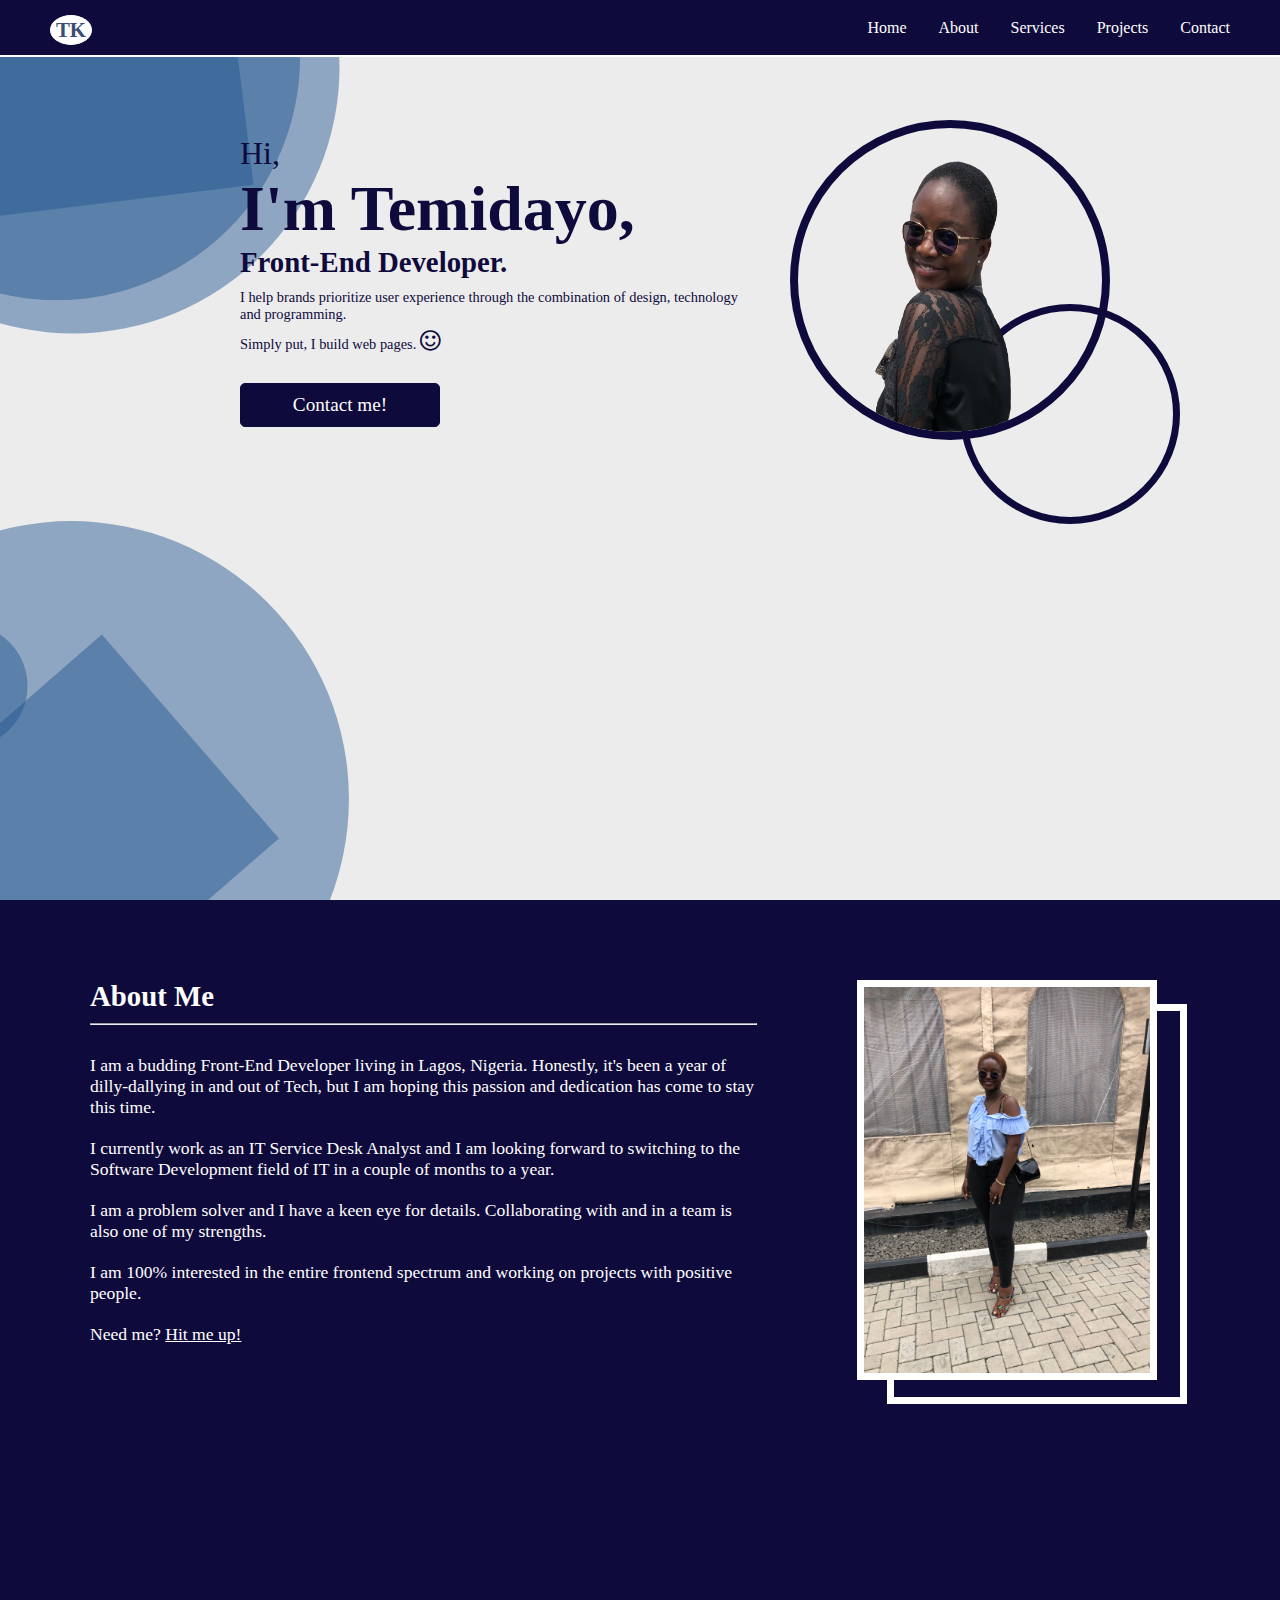
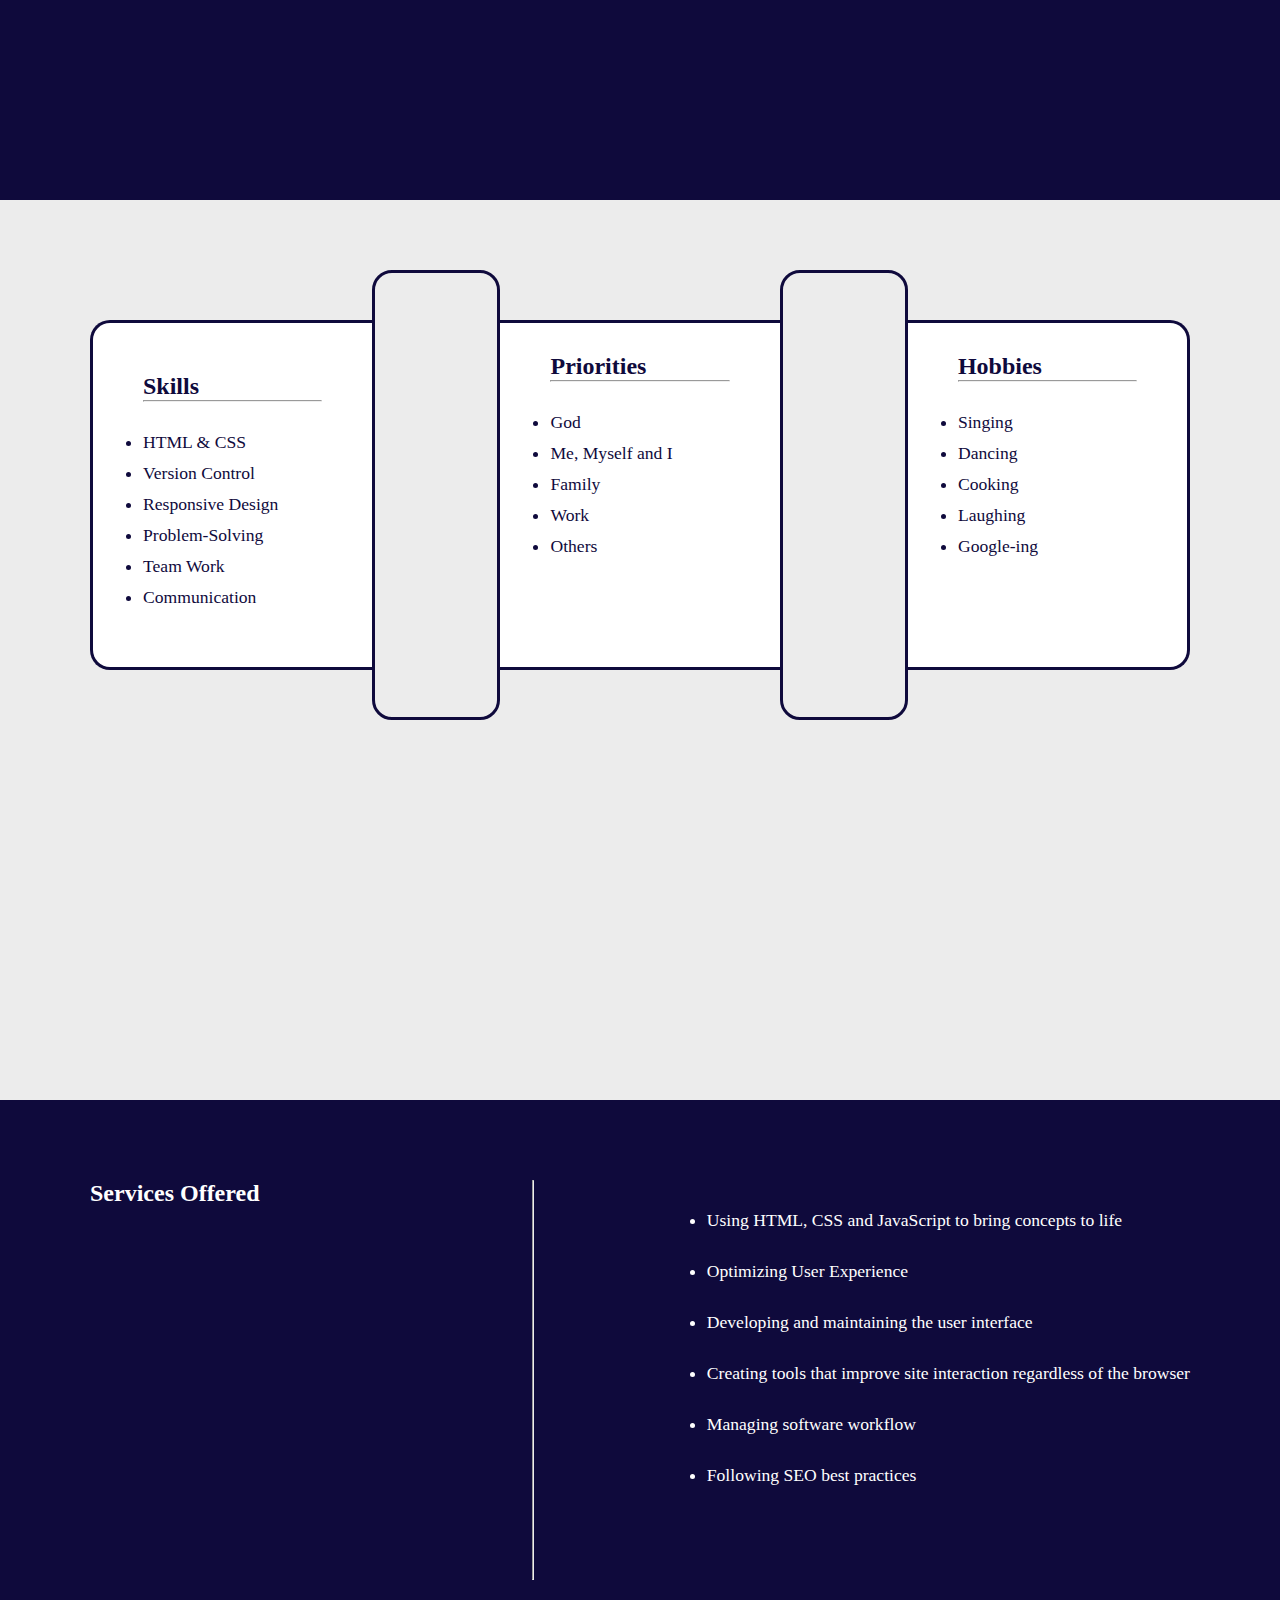
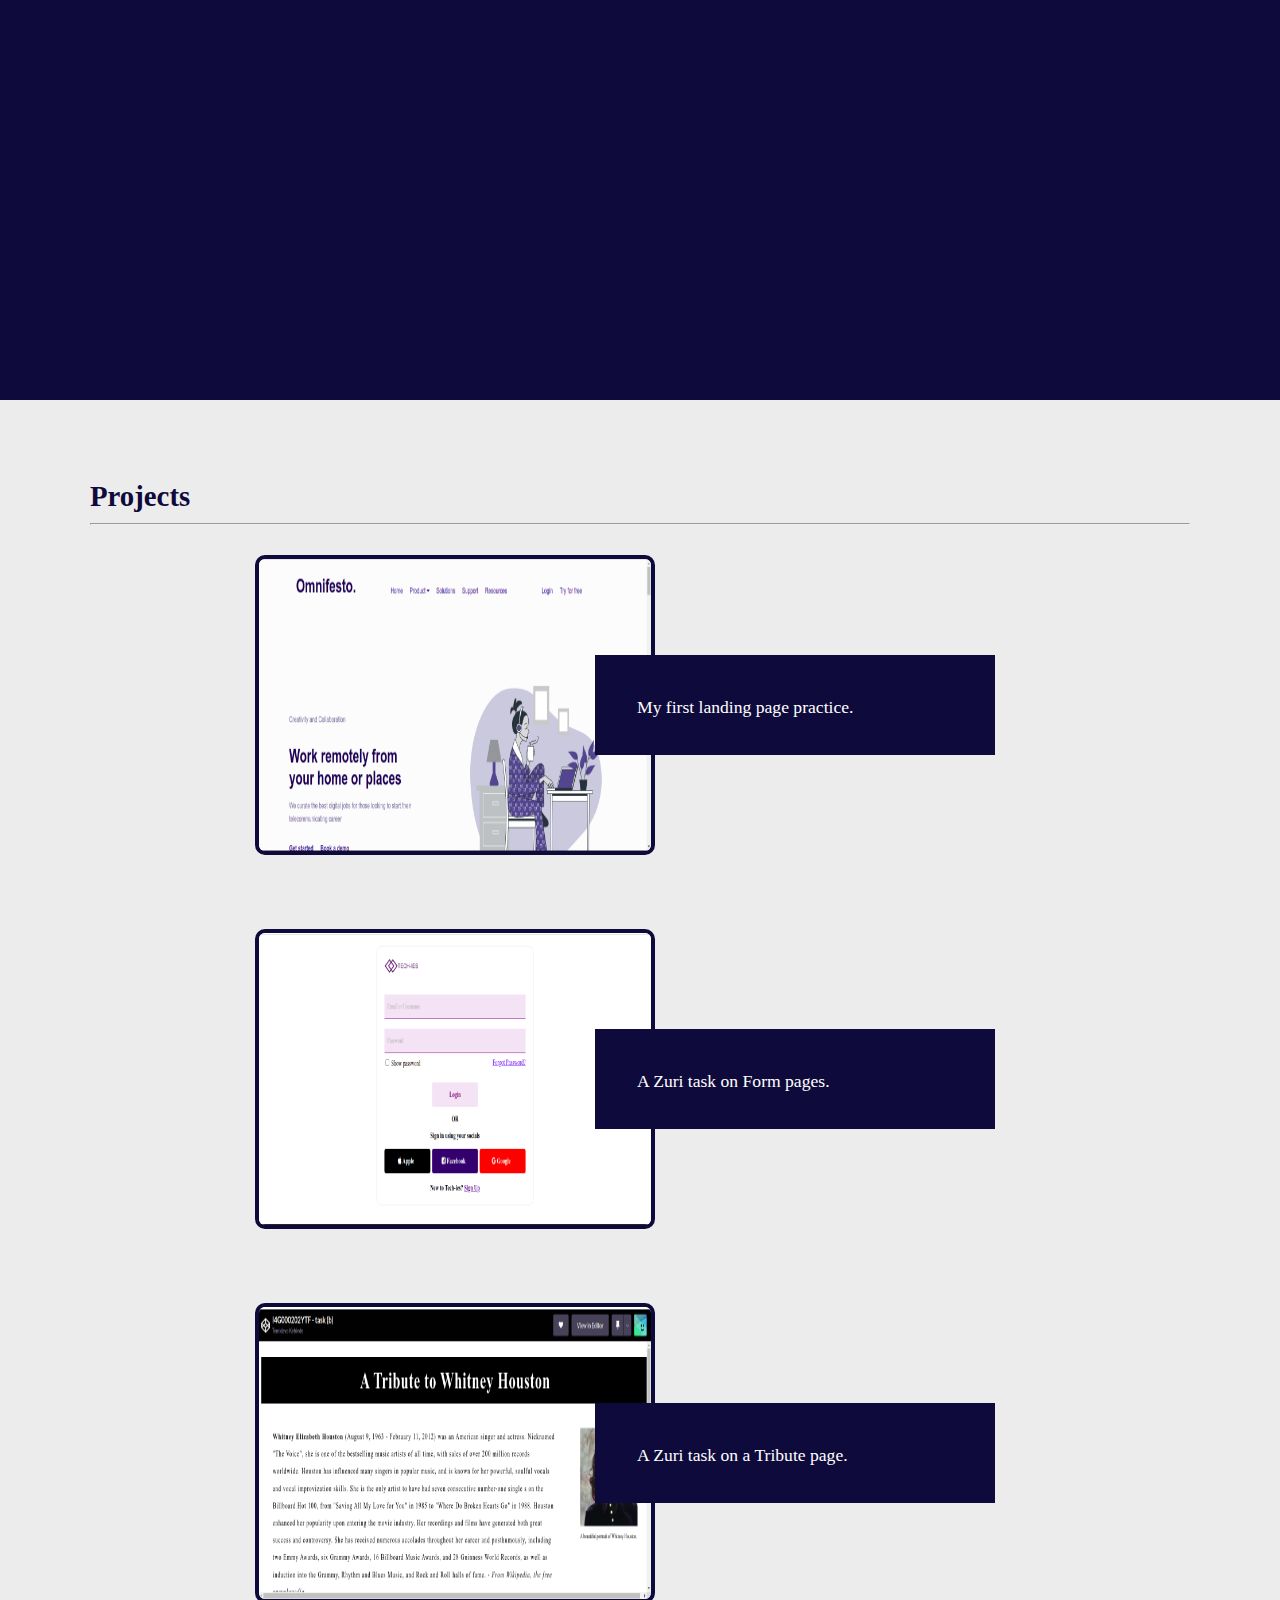
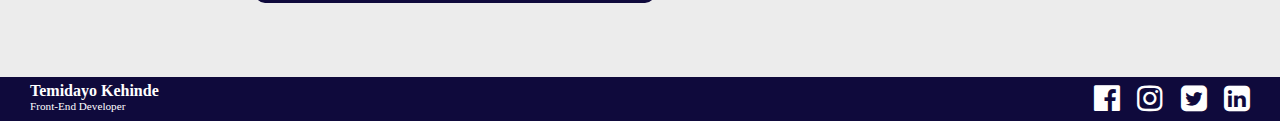
==== index.html @ 0202e501 "My portfolio" ====
<!DOCTYPE html>
<html lang="en">

<head>
  <meta charset="UTF-8" />
  <meta http-equiv="X-UA-Compatible" content="IE=edge" />
  <meta name="viewport" content="width=device-width, initial-scale=1.0" />
  <link rel="stylesheet" href="https://cdnjs.cloudflare.com/ajax/libs/font-awesome/4.7.0/css/font-awesome.min.css" />
  <link rel="stylesheet" href="portfolio.css" />
  <title>Temidayo Kehinde</title>
</head>

<body>
  <header>
    <p>TK</p>
    <nav class="nav">
      <ul class="menu">
        <li><a href="index.html">Home</a></li>
        <li><a href="index.html#aboutMe">About</a></li>
        <li><a href="index.html#services">Services</a></li>
        <li><a href="index.html#projects">Projects</a></li>
        <li><a href="contact.html">Contact</a></li>
      </ul>
    </nav>
  </header>
  <main>
    <section id="intro">
      <article class="introText">
        <p class="hi">Hi,</p>
        <h1>I'm Temidayo,</h1>
        <h2>Front-End Developer.</h2>
        <p class="shortIntro">
          I help brands prioritize user experience through the combination of
          design, technology and programming.
        </p>
        <p class="shortIntro">
          Simply put, I build web pages. <i class="fa fa-smile-o"></i>
        </p>
        <a href="contact.html"><button>Contact me!</button></a>
      </article>
      <article class="facePic">
        <img src="IMG-1840-removebg-preview.png" alt="A snap-shot of me" class="facePic1" />
        <p class="facePic2"></p>
      </article>
    </section>
    <section id="aboutMe">
      <article class="aboutMeText">
        <h2>About Me</h2>
        <hr />
        <p>
          I am a budding Front-End Developer living in Lagos, Nigeria.
          Honestly, it's been a year of dilly-dallying in and out of Tech, but
          I am hoping this passion and dedication has come to stay this time.
        </p>
        <p>
          I currently work as an IT Service Desk Analyst and I am looking
          forward to switching to the Software Development field of IT in a
          couple of months to a year.
        </p>
        <p>
          I am a problem solver and I have a keen eye for details.
          Collaborating with and in a team is also one of my strengths.
        </p>
        <p>
          I am 100% interested in the entire frontend spectrum and working on
          projects with positive people.
        </p>
        <p>Need me? <a href="contact.html">Hit me up!</a></p>
      </article>
      <article class="fullPic">
        <img src="IMG-5020.jpg" alt="A full picture of me." />
        <p class="fullPic2"></p>
      </article>
    </section>
    <section class="hob_Pri_Ski">
      <article>
        <h3>Skills</h3>
        <hr />
        <ul>
          <li>HTML & CSS</li>
          <li>Version Control</li>
          <li>Responsive Design</li>
          <li>Problem-Solving</li>
          <li>Team Work</li>
          <li>Communication</li>
        </ul>
      </article>
      <article>
        <p class="art1"></p>
      </article>
      <article>
        <h3>Priorities</h3>
        <hr />
        <ul>
          <li>God</li>
          <li>Me, Myself and I</li>
          <li>Family</li>
          <li>Work</li>
          <li>Others</li>
        </ul>
      </article>
      <article>
        <p class="art2"></p>
      </article>
      <article>
        <h3>Hobbies</h3>
        <hr />
        <ul>
          <li>Singing</li>
          <li>Dancing</li>
          <li>Cooking</li>
          <li>Laughing</li>
          <li>Google-ing</li>
        </ul>
      </article>
    </section>
    <section id="services">
      <h3>Services Offered</h3>
      <hr />
      <ul>
        <li>Using HTML, CSS and JavaScript to bring concepts to life</li>
        <li>Optimizing User Experience</li>
        <li>Developing and maintaining the user interface</li>
        <li>
          Creating tools that improve site interaction regardless of the
          browser
        </li>
        <li>Managing software workflow</li>
        <li>Following SEO best practices</li>
      </ul>
    </section>
    <section id="projects">
      <h2>Projects</h2>
      <hr />
      <section class="projFlex1">
        <article>
          <a href="https://omnifestoPrac.temidayokehinde.repl.co" target="_blank">
            <img src="landingp.png" alt="">
          </a>
        </article>
        <article>
          <p>My first landing page practice.</p>
        </article>
      </section>
      <section class="projFlex2">
        <article>
          <a href="https://Tech-ies-Zuri-Task1.temidayokehinde.repl.co" target="_blank">
            <img src="form.png" alt="">
          </a>
        </article>
        <article>
          <p>A Zuri task on Form pages.</p>
        </article>
      </section>
      <section class="projFlex3">
        <article>
          <a href="https://codepen.io/temidayoK/pen/ExLRZqj" target="_blank">
            <img src="tribute.png" alt="">
          </a>
        </article>
        <article>
          <p>A Zuri task on a Tribute page.</p>
          </a>
        </article>
      </section>
    </section>
  </main>
  <footer>
    <div>
      <h4>Temidayo Kehinde</h4>
      <p>Front-End Developer</p>
    </div>
    <div class="socials">
      <a href="http://" target="_blank"><i class="fa fa-facebook-official"></i></a>
      <a href="http://" target="_blank"><i class="fa fa-instagram"></i></a>
      <a href="http://" target="_blank"><i class="fa fa-twitter-square"></i></a>
      <a href="http://" target="_blank"><i class="fa fa-linkedin-square"></i></a>
    </div>
  </footer>
</body>

</html>
---- portfolio.css ----
* {
    box-sizing: border-box;
    margin: 0;
    padding: 0;
    font-family: poppins;
}

html, body {
    height: 100vh;
    width: 100%;
    scroll-behavior: smooth;
}

body {
  background-color:  #ececec;
}

header {
  display: flex;
  justify-content: space-between;
  align-items: center;
  background-color:  #0f0a3c;
  position: fixed;
  top: 0;
  padding: 10px 50px;
  width: 100%;
  border-bottom: 2px solid white;
}

header p {
  border: 1px solid white;
  padding: 2px 5px;
  font-size: 1.3em;
  font-weight: bold;
  background-color: white;
  border-radius: 50%;
  color: #3b4c75;
}

.menu{
  list-style-type: none;
  display: flex;
  gap: 2em;
}

.menu a {
  text-decoration: none;
  color: white;
}

.menu a:hover {
  text-decoration: underline;
  color: white;
  transition: 1s ease;
}

#intro {
    background-image: url(Animated\ Shape.svg);
    background-size: cover;
    background-repeat: no-repeat;
    height: 100vh;
    color: #0f0a3c;
}

.introText {
    padding: 130px 0 0 240px;
}

.hi {
    font-size: 2em;
}

#intro , #aboutMe {
    display: flex;
    flex-wrap: wrap;
}

.intro article {
flex: 1 200px;
}

.shortIntro {
    width: 500px;
    font-size: 0.9em;
}

.facePic {
    margin-left: 0px;
     padding: 130px 0 0 80px;
}

.facePic1 {
    width: 320px;
    height: 320px;
    margin-top: -10px;
    border-radius: 50%;
    margin-left: -30px;
    border: 8px solid #0f0a3c;
}

.facePic2 {
    width: 220px;
    height: 220px;
    margin-top: -140px;
    margin-left: 140px;
    border-radius: 50%;
    border: 7px solid #0f0a3c;
}

h1 {
    font-size: 4em;
}

h2 {
    margin-bottom: 10px;
    font-size: 1.8em;
}

h3 {
    font-size: 1.5em;
}

p {
    margin-top: 5px;
    font-size: 1.1em;
}

hr {
    margin-bottom: 30px;
}

.fa-smile-o{
    font-size: 24px;
}

a button {
    border: 1px solid #0f0a3c;
    border-radius: 5px;
    margin-top: 30px;
    padding: 10px;
    width: 200px;
    background-color: #0f0a3c;
    color: white;
    font-size: 1.2em;
}

a button:hover{
    background-color: white;
    border: 5px solid #0f0a3c;
    color: #0f0a3c;
    transition: 1s ease;
}

#aboutMe article {
flex: 1 200px;
}

#aboutMe article:nth-of-type(1) {
    flex: 2 200px;
}

#aboutMe, #services, .hob_Pri_Ski {
    height: 100vh;
    padding: 80px 90px 0 90px;
}

#aboutMe, #services {
    background-color: #0f0a3c;
    color: white;
}

.aboutMeText p {
    margin-bottom: 20px;
}

.aboutMeText a {
    color: white;
}

.fullPic2 {
    width: 300px;
    height: 400px;
    margin-top: -380px;
    margin-left: 130px;
    border: 7px solid white;
}

.fullPic img {
    width: 300px;
    height: 400px;
    margin-left: 100px;
    border: 7px solid white;

}

.hob_Pri_Ski {
    height: 100vh;
    display: flex;
}

.hob_Pri_Ski article {
    flex: 1;
    color: white;
    height: 350px;
}

.hob_Pri_Ski article:nth-of-type(1) {
    flex: 8;
    background-color: white;
    color: #0f0a3c;
    padding: 50px 50px;
    border: 3px solid #0f0a3c;
    border-radius: 20px 0 0 20px;
    border-right: 0 ;
    margin-top: 40px;
}


.hob_Pri_Ski article:nth-of-type(2) {
    height: 450px;
    border: 3px solid #0f0a3c;
    padding: 30px 50px;
border-radius: 20px;
margin-top: -10px;
}


.hob_Pri_Ski article:nth-of-type(3) {
    flex: 8;
    padding: 30px 50px;
    background-color: white;
    color: #0f0a3c;
    border: 3px solid #0f0a3c;
    border-left: 0;
    border-right: 0;
     margin-top: 40px;
}

.hob_Pri_Ski article:nth-of-type(4) {
    height: 450px;
    border: 3px solid #0f0a3c;
    padding: 30px 50px;
    margin-top: -10px;
    border-radius: 20px;
}

.hob_Pri_Ski article:nth-of-type(5) {
    flex: 8;
    background-color: white;
    color: #0f0a3c;
     padding: 30px 50px;
     border: 3px solid #0f0a3c;
     border-radius: 0 20px 20px 0;
     border-left: 0;
      margin-top: 40px;
}

.hob_Pri_Ski li {
    margin-bottom: 10px;
    font-size: 1.1em;
}

#services {
    display: flex;
    justify-content: space-between;
}

#services li {
    margin-bottom: 20px;
    margin-top: 30px;
    font-size: 1.1em;

}

#services > hr {
    height: 400px;
    margin-left: 100px;
}

#projects {
    padding: 80px 90px 0 90px;
    color: #0f0a3c;
}
#projects h2, hr {
    color: #0f0a3c;
}
#projects img {
    width: 400px;
    height: 300px;
    border: 4px solid #0f0a3c;
    border-radius: 10px;
    margin-left: 120px;
    margin-right: -150px;
}

#projects img:hover {
  transform: scale(1.1);
  filter: brightness(0.95);
  transition: 1s ease;
}

.projFlex1, .projFlex2, .projFlex3 {
display: flex;
justify-content: space-around;
margin-bottom: 70px;
margin-top: 20px;
}

#projects p {
    border: 2px solid #0f0a3c;
    width: 400px;
    height: 100px;
    padding-top: 40px;
    padding-left: 40px;
    margin-top: 100px;
    margin-right: 150px;
    background-color: #0f0a3c;
    color: white;
}


footer {
    background-color:  #0f0a3c;
    color: white;
    display: flex;
    justify-content: space-between;
    padding: 5px 30px;
}

footer a {
    text-decoration: none;
    color: white;
}

footer p {
    margin-top: 0;
    font-size: 0.7em;
}

.fa-twitter-square, .fa-facebook-official, .fa-linkedin-square, .fa-instagram {
    margin-left: 10px;
}

.socials {
    font-size: 30px;
}

.socials a:hover {
     font-size: 32px;
    transition: 1s ease;
}

@media screen and (max-width: 540px) {
    header {
  padding:  10px;
      font-size: small;
    }

.menu {
  gap: 1em;
  }

main {
 padding: 0;
}

#aboutMe {
    display: block;
}

#intro {
    background-image: none;
    height: 100vh;
    justify-content: center;
    align-items: center;
    margin: auto;
}

.introText {
   padding: 30px;
   margin: auto;
}

h1 {
    font-size: 3em;
}

h2 {
    font-size: 1.5em;
}

.shortIntro {
    width: 100%;
    font-size: 1.1em;
}

.facePic {
    display: none;
}

.fullPic {
    text-align: center;
}

.fullPic2 {
    width: 250px;
    height: 400px;
    margin-top: -380px;
    margin-left: 50px;
    border: 7px solid white;
}

.fullPic img {
    width: 250px;
    height: 400px;
    margin-top: 20px;
    margin-left: 0;
    border: 7px solid white;

}

.hob_Pri_Ski {
    display: block;
    height: 100%;
}

.hob_Pri_Ski article {
   height: auto;
}
.hob_Pri_Ski article:nth-of-type(1),
.hob_Pri_Ski article:nth-of-type(3),
.hob_Pri_Ski article:nth-of-type(5) {
    padding: 20px 50px;
    border: 3px solid #0f0a3c;
    border-radius: 20px 0 0 20px;
    margin-top: 40px;
}

.hob_Pri_Ski article:nth-of-type(2), .hob_Pri_Ski article:nth-of-type(4) {
    display: none;
}

#services {
    display: block;
}

#services > hr {
    height: 0;
    margin-left: 0;
}

#projects {
    padding: 30px;
    color: #0f0a3c;
}

#projects img {
    width: 200px;
    height: 200px;
    border: 4px solid #0f0a3c;
    border-radius: 10px;
  margin: 0;
  padding: 0;
}

.projFlex1, .projFlex2, .projFlex3 {
  display: block;
}

#projects p {
    border: 2px solid #0f0a3c;
    width: 200px;
    height: 50px;
    padding: 0;
    margin: 0 auto;
    text-align: center;
    background-color: #0f0a3c;
    color: white;
}

#aboutMe, #services, .hob_Pri_Ski {
    height: 100%;
    padding: 30px 30px 50px 30px;
}
.socials {
        font-size: 20px;
    }

.socials a:hover {
  font-size: 22px;
  transition: 1s ease;
}

.fa-twitter-square,
.fa-facebook-official,
.fa-linkedin-square,
.fa-instagram {
  margin-left: 2px;
}

footer h4 {
    font-size: 0.7em;
}

footer {
    padding: 5px 10px;
}

footer p {
  margin-top: 0;
  font-size: 0.5em;
}
}

@media screen and (min-width: 541px) and (max-width: 920px) {
    header {
  padding:  10px;
      font-size: small;
    }

.menu {
  gap: 1em;
  }

main {
 padding: 0;
}

#aboutMe {
    display: block;
}

#intro {
    background-image: none;
    height: 100vh;
    justify-content: center;
    align-items: center;
    margin: auto;
}

.introText {
   padding: 30px;
   margin: auto;
}

h1 {
    font-size: 3em;
}

h2 {
    font-size: 1.5em;
}

.shortIntro {
    width: 100%;
    font-size: 1.1em;
}

.facePic {
    display: none;
}

.fullPic {
    text-align: center;
}

.fullPic2 {
    display: none;
}

.fullPic img {
    width: 250px;
    height: 400px;
    margin-top: 20px;
    margin-left: 0;
    border: 7px solid white;

}

.hob_Pri_Ski {
    display: block;
    height: 100%;
}

.hob_Pri_Ski article {
   height: auto;
}
.hob_Pri_Ski article:nth-of-type(1),
.hob_Pri_Ski article:nth-of-type(3),
.hob_Pri_Ski article:nth-of-type(5) {
    padding: 20px 50px;
    border: 3px solid #0f0a3c;
    border-radius: 20px 0 0 20px;
    margin-top: 40px;
}

.hob_Pri_Ski article:nth-of-type(2), .hob_Pri_Ski article:nth-of-type(4) {
    display: none;
}

#services {
    display: block;
}

#services > hr {
    height: 0;
    margin-left: 0;
}

#projects {
    padding: 30px 40px;
    color: #0f0a3c;
}

#projects img {
    width: 300px;
    height: 250px;
    border: 4px solid #0f0a3c;
    border-radius: 10px;
    margin-right: -20px;
}

#projects p {
    border: 2px solid #0f0a3c;
    width: 200px;
    height: 70px;
  padding: 10px 40px;
   margin-right: 100px;
}

#aboutMe, #services, .hob_Pri_Ski {
    height: 100%;
    padding: 30px 30px 50px 30px;
}
.socials {
        font-size: 20px;
    }

.socials a:hover {
  font-size: 22px;
  transition: 1s ease;
}

.fa-twitter-square,
.fa-facebook-official,
.fa-linkedin-square,
.fa-instagram {
  margin-left: 2px;
}

footer h4 {
    font-size: 0.7em;
}

footer {
    padding: 5px 10px;
}

footer p {
  margin-top: 0;
  font-size: 0.5em;
}
}
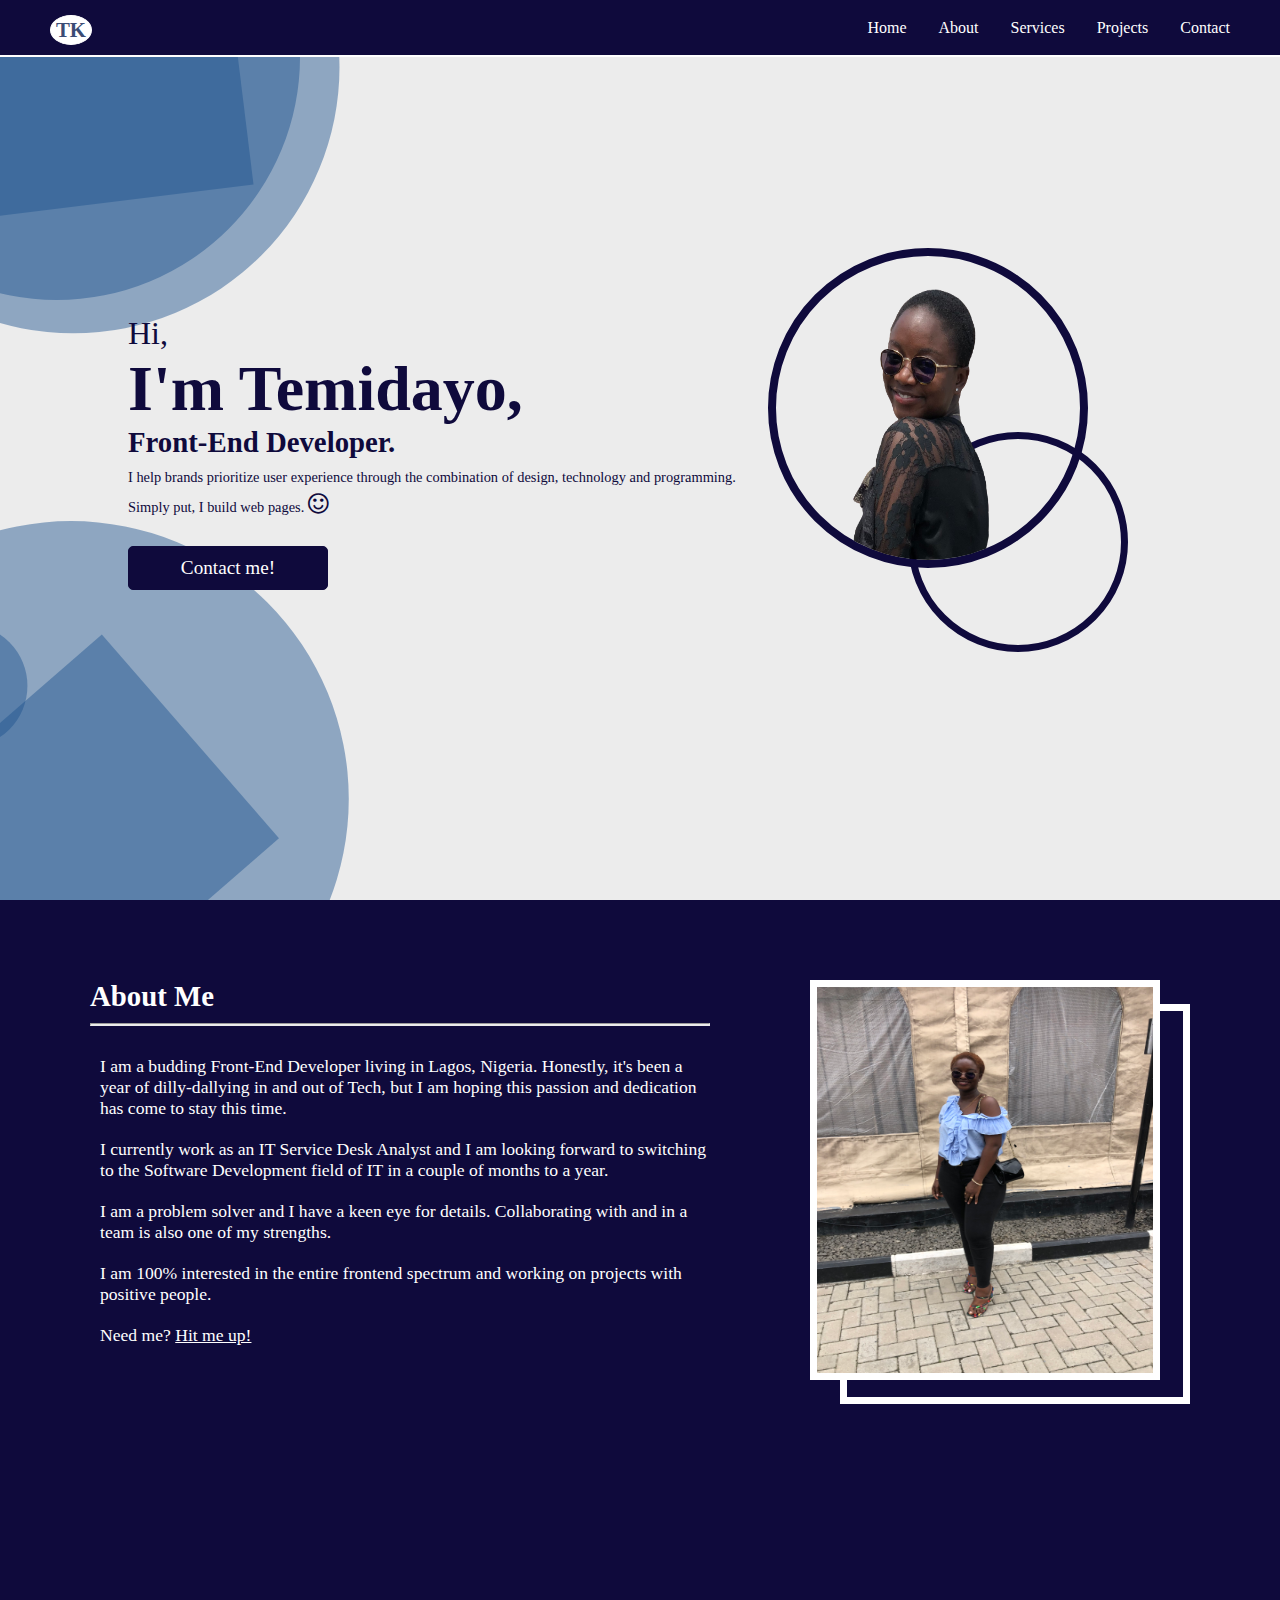
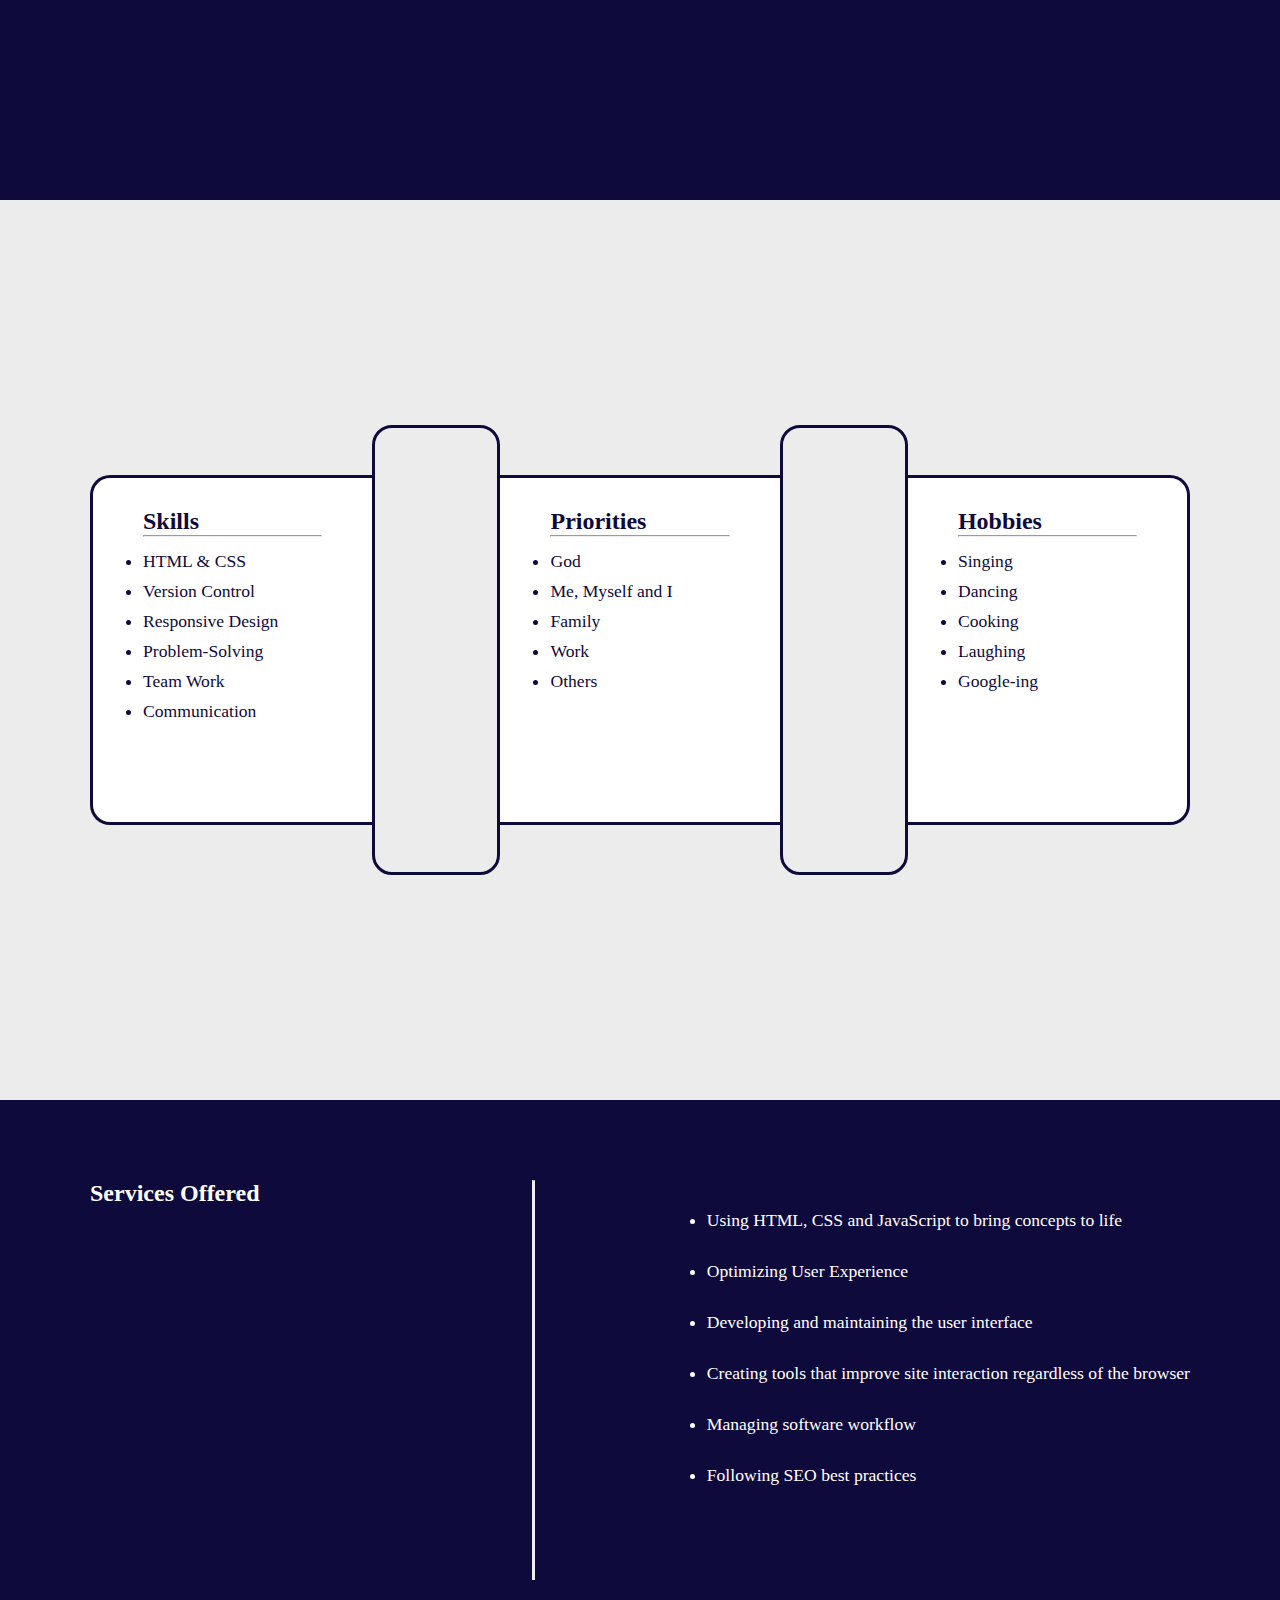
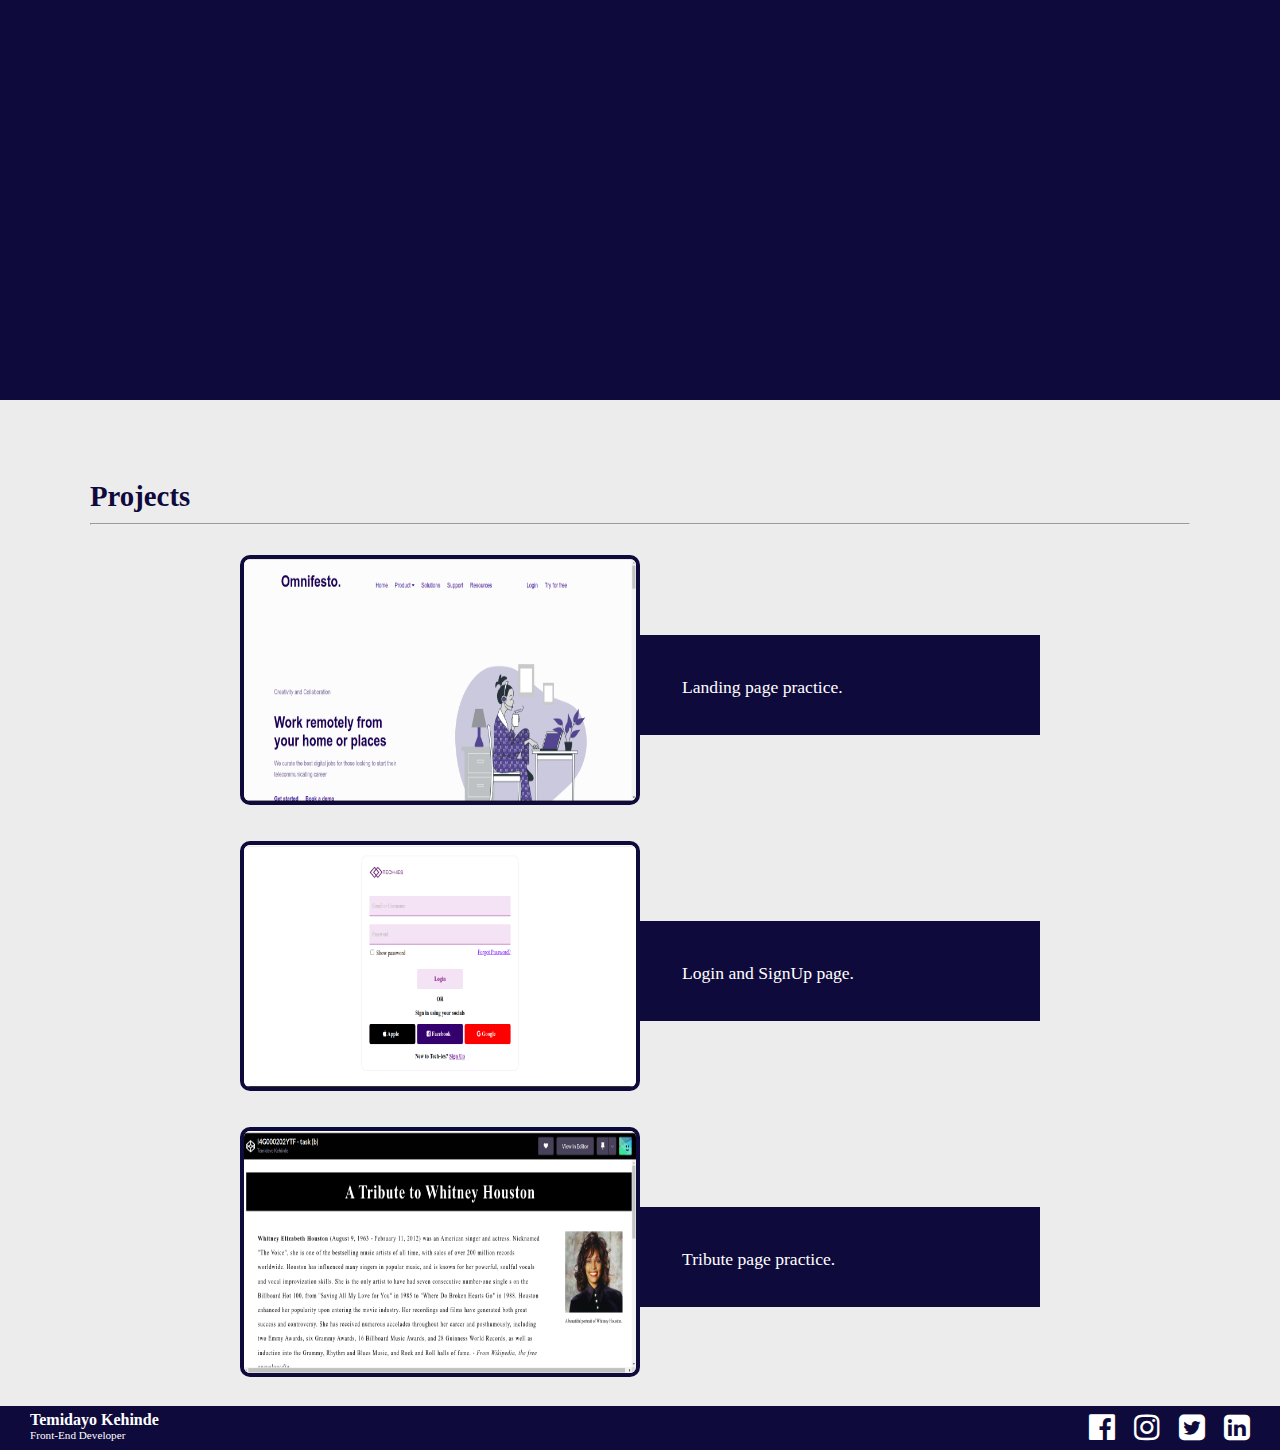
==== commit 2cff31b9: "Made some changes" ====
--- a/index.html
+++ b/index.html
@@ -132,6 +132,7 @@
     <section id="projects">
       <h2>Projects</h2>
       <hr />
+      <div class="projects">
       <section class="projFlex1">
         <article>
           <a href="https://omnifestoPrac.temidayokehinde.repl.co" target="_blank">
@@ -139,7 +140,7 @@
           </a>
         </article>
         <article>
-          <p>My first landing page practice.</p>
+          <p>Landing page practice.</p>
         </article>
       </section>
       <section class="projFlex2">
@@ -149,7 +150,7 @@
           </a>
         </article>
         <article>
-          <p>A Zuri task on Form pages.</p>
+          <p>Login and SignUp page.</p>
         </article>
       </section>
       <section class="projFlex3">
@@ -159,10 +160,11 @@
           </a>
         </article>
         <article>
-          <p>A Zuri task on a Tribute page.</p>
+          <p>Tribute page practice.</p>
           </a>
         </article>
       </section>
+      </div>
     </section>
   </main>
   <footer>
--- a/portfolio.css
+++ b/portfolio.css
@@ -1,25 +1,27 @@
 * {
-    box-sizing: border-box;
-    margin: 0;
-    padding: 0;
-    font-family: poppins;
-}
-
-html, body {
-    height: 100vh;
-    width: 100%;
-    scroll-behavior: smooth;
-}
-
+  box-sizing: border-box;
+  margin: 0;
+  padding: 0;
+  font-family: poppins;
+  scroll-behavior: smooth;
+}
+
+html,
 body {
-  background-color:  #ececec;
+  height: 100vh;
+  width: 100%;
+  scroll-behavior: smooth;
+}
+
+body {
+  background-color: #ececec;
 }
 
 header {
   display: flex;
   justify-content: space-between;
   align-items: center;
-  background-color:  #0f0a3c;
+  background-color: #0f0a3c;
   position: fixed;
   top: 0;
   padding: 10px 50px;
@@ -37,7 +39,7 @@
   color: #3b4c75;
 }
 
-.menu{
+.menu {
   list-style-type: none;
   display: flex;
   gap: 2em;
@@ -55,609 +57,580 @@
 }
 
 #intro {
-    background-image: url(Animated\ Shape.svg);
-    background-size: cover;
-    background-repeat: no-repeat;
-    height: 100vh;
-    color: #0f0a3c;
+  background-image: url(Animated\ Shape.svg);
+  background-size: cover;
+  background-repeat: no-repeat;
+  height: 100vh;
+  color: #0f0a3c;
+}
+
+.hi {
+  font-size: 2em;
+}
+
+#intro {
+  display: flex;
+  justify-content: center;
+  align-items: center;
 }
 
 .introText {
-    padding: 130px 0 0 240px;
-}
-
-.hi {
-    font-size: 2em;
-}
-
-#intro , #aboutMe {
-    display: flex;
-    flex-wrap: wrap;
-}
-
-.intro article {
-flex: 1 200px;
+  width: 50vw;
 }
 
 .shortIntro {
-    width: 500px;
-    font-size: 0.9em;
+  font-size: 0.9em;
 }
 
 .facePic {
-    margin-left: 0px;
-     padding: 130px 0 0 80px;
+  width: 30vw;
 }
 
 .facePic1 {
-    width: 320px;
-    height: 320px;
-    margin-top: -10px;
-    border-radius: 50%;
-    margin-left: -30px;
-    border: 8px solid #0f0a3c;
+  width: 320px;
+  height: 320px;
+  border-radius: 50%;
+  border: 8px solid #0f0a3c;
 }
 
 .facePic2 {
-    width: 220px;
-    height: 220px;
-    margin-top: -140px;
-    margin-left: 140px;
-    border-radius: 50%;
-    border: 7px solid #0f0a3c;
+  width: 220px;
+  height: 220px;
+  margin-top: -140px;
+  margin-left: 140px;
+  border-radius: 50%;
+  border: 7px solid #0f0a3c;
 }
 
 h1 {
-    font-size: 4em;
+  font-size: 4em;
 }
 
 h2 {
-    margin-bottom: 10px;
-    font-size: 1.8em;
+  margin-bottom: 10px;
+  font-size: 1.8em;
 }
 
 h3 {
-    font-size: 1.5em;
+  font-size: 1.5em;
 }
 
 p {
-    margin-top: 5px;
-    font-size: 1.1em;
+  margin-top: 5px;
+  font-size: 1.1em;
 }
 
 hr {
-    margin-bottom: 30px;
-}
-
-.fa-smile-o{
-    font-size: 24px;
+  margin-bottom: 30px;
+}
+
+.fa-smile-o {
+  font-size: 24px;
 }
 
 a button {
-    border: 1px solid #0f0a3c;
-    border-radius: 5px;
-    margin-top: 30px;
-    padding: 10px;
-    width: 200px;
-    background-color: #0f0a3c;
-    color: white;
-    font-size: 1.2em;
-}
-
-a button:hover{
-    background-color: white;
-    border: 5px solid #0f0a3c;
-    color: #0f0a3c;
-    transition: 1s ease;
-}
-
-#aboutMe article {
-flex: 1 200px;
-}
-
-#aboutMe article:nth-of-type(1) {
-    flex: 2 200px;
-}
-
-#aboutMe, #services, .hob_Pri_Ski {
-    height: 100vh;
-    padding: 80px 90px 0 90px;
-}
-
-#aboutMe, #services {
-    background-color: #0f0a3c;
-    color: white;
+  border: 1px solid #0f0a3c;
+  border-radius: 5px;
+  margin-top: 30px;
+  padding: 10px;
+  width: 200px;
+  background-color: #0f0a3c;
+  color: white;
+  font-size: 1.2em;
+}
+
+a button:hover {
+  background-color: white;
+  border: 5px solid #0f0a3c;
+  color: #0f0a3c;
+  transition: 1s ease;
+}
+
+#aboutMe {
+  display: flex;
+}
+
+#aboutMe,
+#services {
+  height: 100vh;
+  padding: 80px 90px 0 90px;
+}
+
+#aboutMe,
+#services {
+  background-color: #0f0a3c;
+  color: white;
 }
 
 .aboutMeText p {
-    margin-bottom: 20px;
+  margin-bottom: 20px;
+  margin-left: 10px;
 }
 
 .aboutMeText a {
-    color: white;
+  color: white;
+}
+
+.aboutMeText hr {
+  border-bottom: 2px solid #ececec;
 }
 
 .fullPic2 {
-    width: 300px;
-    height: 400px;
-    margin-top: -380px;
-    margin-left: 130px;
-    border: 7px solid white;
+  width: 350px;
+  height: 400px;
+  margin-top: -380px;
+  margin-left: 130px;
+  border: 7px solid white;
 }
 
 .fullPic img {
-    width: 300px;
-    height: 400px;
-    margin-left: 100px;
-    border: 7px solid white;
-
+  width: 350px;
+  height: 400px;
+  margin-left: 100px;
+  border: 7px solid white;
 }
 
 .hob_Pri_Ski {
-    height: 100vh;
-    display: flex;
+  height: 100vh;
+  display: flex;
+  justify-content: center;
+  align-items: center;
+  padding: 0 90px;
 }
 
 .hob_Pri_Ski article {
-    flex: 1;
-    color: white;
-    height: 350px;
+  flex: 1;
+  color: white;
+  height: 350px;
 }
 
 .hob_Pri_Ski article:nth-of-type(1) {
-    flex: 8;
-    background-color: white;
-    color: #0f0a3c;
-    padding: 50px 50px;
-    border: 3px solid #0f0a3c;
-    border-radius: 20px 0 0 20px;
-    border-right: 0 ;
-    margin-top: 40px;
-}
-
+  flex: 8;
+  background-color: white;
+  color: #0f0a3c;
+  padding: 30px 50px;
+  border: 3px solid #0f0a3c;
+  border-radius: 20px 0 0 20px;
+  border-right: 0;
+  /* margin-top: 40px; */
+}
 
 .hob_Pri_Ski article:nth-of-type(2) {
-    height: 450px;
-    border: 3px solid #0f0a3c;
-    padding: 30px 50px;
-border-radius: 20px;
-margin-top: -10px;
-}
-
+  height: 450px;
+  border: 3px solid #0f0a3c;
+  padding: 50px;
+  border-radius: 20px;
+  /* margin-top: -10px; */
+}
 
 .hob_Pri_Ski article:nth-of-type(3) {
-    flex: 8;
-    padding: 30px 50px;
-    background-color: white;
-    color: #0f0a3c;
-    border: 3px solid #0f0a3c;
-    border-left: 0;
-    border-right: 0;
-     margin-top: 40px;
+  flex: 8;
+  padding: 30px 50px;
+  background-color: white;
+  color: #0f0a3c;
+  border: 3px solid #0f0a3c;
+  border-left: 0;
+  border-right: 0;
 }
 
 .hob_Pri_Ski article:nth-of-type(4) {
-    height: 450px;
-    border: 3px solid #0f0a3c;
-    padding: 30px 50px;
-    margin-top: -10px;
-    border-radius: 20px;
+  height: 450px;
+  border: 3px solid #0f0a3c;
+  padding: 50px;
+  border-radius: 20px;
 }
 
 .hob_Pri_Ski article:nth-of-type(5) {
-    flex: 8;
-    background-color: white;
-    color: #0f0a3c;
-     padding: 30px 50px;
-     border: 3px solid #0f0a3c;
-     border-radius: 0 20px 20px 0;
-     border-left: 0;
-      margin-top: 40px;
+  flex: 8;
+  background-color: white;
+  color: #0f0a3c;
+  padding: 30px 50px;
+  border: 3px solid #0f0a3c;
+  border-radius: 0 20px 20px 0;
+  border-left: 0;
+}
+
+.hob_Pri_Ski ul {
+  margin-top: -20px;
 }
 
 .hob_Pri_Ski li {
-    margin-bottom: 10px;
-    font-size: 1.1em;
+  font-size: 1.1em;
+  line-height: 1.7em;
 }
 
 #services {
-    display: flex;
-    justify-content: space-between;
+  display: flex;
+  justify-content: space-between;
 }
 
 #services li {
-    margin-bottom: 20px;
-    margin-top: 30px;
-    font-size: 1.1em;
-
+  margin-bottom: 20px;
+  margin-top: 30px;
+  font-size: 1.1em;
 }
 
 #services > hr {
-    height: 400px;
-    margin-left: 100px;
+  height: 400px;
+  margin-left: 100px;
+  border-left: 2px solid #ececec;
 }
 
 #projects {
-    padding: 80px 90px 0 90px;
-    color: #0f0a3c;
-}
-#projects h2, hr {
-    color: #0f0a3c;
-}
+  padding: 80px 90px 0 90px;
+  color: #0f0a3c;
+  margin-bottom: 25px;
+}
+
+#projects h2,
+hr {
+  color: #0f0a3c;
+}
+
+div.projects {
+  display: flex;
+  flex-direction: column;
+  gap: 2em;
+}
+
 #projects img {
-    width: 400px;
-    height: 300px;
-    border: 4px solid #0f0a3c;
-    border-radius: 10px;
-    margin-left: 120px;
-    margin-right: -150px;
+  width: 400px;
+  height: 250px;
+  border: 4px solid #0f0a3c;
+  border-radius: 10px;
 }
 
 #projects img:hover {
-  transform: scale(1.1);
+  transform: scale(1.05);
   filter: brightness(0.95);
   transition: 1s ease;
 }
 
-.projFlex1, .projFlex2, .projFlex3 {
-display: flex;
-justify-content: space-around;
-margin-bottom: 70px;
-margin-top: 20px;
+.projFlex1,
+.projFlex2,
+.projFlex3 {
+  display: flex;
+  justify-content: center;
+  align-items: center;
 }
 
 #projects p {
-    border: 2px solid #0f0a3c;
-    width: 400px;
-    height: 100px;
-    padding-top: 40px;
-    padding-left: 40px;
-    margin-top: 100px;
-    margin-right: 150px;
-    background-color: #0f0a3c;
-    color: white;
-}
-
+  border: 2px solid #0f0a3c;
+  width: 400px;
+  height: 100px;
+  padding: 40px;
+  position: relative;
+  z-index: 1;
+  background-color: #0f0a3c;
+  color: white;
+}
 
 footer {
-    background-color:  #0f0a3c;
-    color: white;
-    display: flex;
-    justify-content: space-between;
-    padding: 5px 30px;
+  background-color: #0f0a3c;
+  color: white;
+  display: flex;
+  justify-content: space-between;
+  padding: 5px 30px;
 }
 
 footer a {
-    text-decoration: none;
-    color: white;
+  text-decoration: none;
+  color: white;
 }
 
 footer p {
-    margin-top: 0;
-    font-size: 0.7em;
-}
-
-.fa-twitter-square, .fa-facebook-official, .fa-linkedin-square, .fa-instagram {
-    margin-left: 10px;
-}
-
-.socials {
-    font-size: 30px;
-}
-
-.socials a:hover {
-     font-size: 32px;
-    transition: 1s ease;
+  margin-top: 0;
+  font-size: 0.7em;
+}
+
+.fa-twitter-square,
+.fa-facebook-official,
+.fa-linkedin-square,
+.fa-instagram {
+  margin-left: 15px;
+}
+
+.socials a {
+  font-size: 30px;
 }
 
 @media screen and (max-width: 540px) {
-    header {
-  padding:  10px;
-      font-size: small;
-    }
-
-.menu {
-  gap: 1em;
-  }
-
-main {
- padding: 0;
-}
-
-#aboutMe {
+  * {
+    font-size: small;
+  }
+
+  header {
+    padding: 10px;
+  }
+
+  .menu {
+    gap: 1em;
+  }
+
+  main {
+    padding: 0;
+  }
+
+  #aboutMe {
     display: block;
-}
-
-#intro {
+  }
+
+  #intro {
     background-image: none;
-    height: 100vh;
-    justify-content: center;
-    align-items: center;
+  }
+
+  .introText {
+    width: 80vw;
     margin: auto;
-}
-
-.introText {
-   padding: 30px;
-   margin: auto;
-}
-
-h1 {
+  }
+
+  h1 {
     font-size: 3em;
-}
-
-h2 {
+  }
+
+  h2 {
     font-size: 1.5em;
-}
-
-.shortIntro {
-    width: 100%;
+  }
+
+  .shortIntro {
     font-size: 1.1em;
-}
-
-.facePic {
+  }
+
+  .facePic {
     display: none;
-}
-
-.fullPic {
+  }
+
+  .fullPic {
     text-align: center;
-}
-
-.fullPic2 {
-    width: 250px;
-    height: 400px;
-    margin-top: -380px;
-    margin-left: 50px;
-    border: 7px solid white;
-}
-
-.fullPic img {
+  }
+
+  .fullPic2 {
+    display: none;
+  }
+
+  .fullPic img {
     width: 250px;
     height: 400px;
     margin-top: 20px;
     margin-left: 0;
-    border: 7px solid white;
-
-}
-
-.hob_Pri_Ski {
+    border: 2px solid white;
+    box-shadow: 20px 20px 0px white;
+  }
+
+  .hob_Pri_Ski {
     display: block;
     height: 100%;
-}
-
-.hob_Pri_Ski article {
-   height: auto;
-}
-.hob_Pri_Ski article:nth-of-type(1),
-.hob_Pri_Ski article:nth-of-type(3),
-.hob_Pri_Ski article:nth-of-type(5) {
+  }
+
+  .hob_Pri_Ski article {
+    height: auto;
+  }
+  .hob_Pri_Ski article:nth-of-type(1),
+  .hob_Pri_Ski article:nth-of-type(3),
+  .hob_Pri_Ski article:nth-of-type(5) {
     padding: 20px 50px;
     border: 3px solid #0f0a3c;
     border-radius: 20px 0 0 20px;
     margin-top: 40px;
-}
-
-.hob_Pri_Ski article:nth-of-type(2), .hob_Pri_Ski article:nth-of-type(4) {
+  }
+
+  .hob_Pri_Ski article:nth-of-type(2),
+  .hob_Pri_Ski article:nth-of-type(4) {
     display: none;
-}
-
-#services {
+  }
+
+  #services {
     display: block;
-}
-
-#services > hr {
+  }
+
+  #services > hr {
     height: 0;
     margin-left: 0;
-}
-
-#projects {
+  }
+
+  #projects {
     padding: 30px;
     color: #0f0a3c;
-}
-
-#projects img {
+  }
+
+  #projects img {
     width: 200px;
     height: 200px;
     border: 4px solid #0f0a3c;
     border-radius: 10px;
-  margin: 0;
-  padding: 0;
-}
-
-.projFlex1, .projFlex2, .projFlex3 {
-  display: block;
-}
-
-#projects p {
+  }
+
+  .projFlex1,
+  .projFlex2,
+  .projFlex3 {
+    flex-direction: column;
+    gap: 0;
+  }
+
+  #projects p {
     border: 2px solid #0f0a3c;
-    width: 200px;
-    height: 50px;
-    padding: 0;
-    margin: 0 auto;
+    width: 100%;
+    height: 100%;
+    font-size: large;
+    padding: 5px 25px;
     text-align: center;
-    background-color: #0f0a3c;
-    color: white;
-}
-
-#aboutMe, #services, .hob_Pri_Ski {
+  }
+
+  #aboutMe,
+  #services,
+  .hob_Pri_Ski {
     height: 100%;
     padding: 30px 30px 50px 30px;
-}
-.socials {
-        font-size: 20px;
-    }
-
-.socials a:hover {
-  font-size: 22px;
-  transition: 1s ease;
-}
-
-.fa-twitter-square,
-.fa-facebook-official,
-.fa-linkedin-square,
-.fa-instagram {
-  margin-left: 2px;
-}
-
-footer h4 {
+  }
+
+  .socials a {
+    font-size: 20px;
+  }
+
+  .fa-twitter-square,
+  .fa-facebook-official,
+  .fa-linkedin-square,
+  .fa-instagram {
+    margin-left: 10px;
+  }
+
+  footer h4 {
     font-size: 0.7em;
-}
-
-footer {
+  }
+
+  footer {
     padding: 5px 10px;
-}
-
-footer p {
-  margin-top: 0;
-  font-size: 0.5em;
-}
+  }
+
+  footer p {
+    font-size: 0.5em;
+  }
 }
 
 @media screen and (min-width: 541px) and (max-width: 920px) {
-    header {
-  padding:  10px;
-      font-size: small;
-    }
-
-.menu {
-  gap: 1em;
-  }
-
-main {
- padding: 0;
-}
-
-#aboutMe {
+  header {
+    padding: 10px;
+    font-size: small;
+  }
+
+  .menu {
+    gap: 1em;
+  }
+
+  main {
+    padding: 0;
+  }
+
+  #aboutMe {
     display: block;
-}
-
-#intro {
-    background-image: none;
-    height: 100vh;
-    justify-content: center;
-    align-items: center;
+  }
+
+  .introText {
+    width: 80vw;
     margin: auto;
-}
-
-.introText {
-   padding: 30px;
-   margin: auto;
-}
-
-h1 {
+  }
+
+  h1 {
     font-size: 3em;
-}
-
-h2 {
+  }
+
+  h2 {
     font-size: 1.5em;
-}
-
-.shortIntro {
+  }
+
+  .shortIntro {
     width: 100%;
     font-size: 1.1em;
-}
-
-.facePic {
+  }
+
+  .facePic {
     display: none;
-}
-
-.fullPic {
+  }
+
+  .fullPic {
     text-align: center;
-}
-
-.fullPic2 {
+  }
+
+  .fullPic2 {
     display: none;
-}
-
-.fullPic img {
-    width: 250px;
+  }
+
+  .fullPic img {
+    width: 350px;
     height: 400px;
     margin-top: 20px;
     margin-left: 0;
-    border: 7px solid white;
-
-}
-
-.hob_Pri_Ski {
+    border: 2px solid white;
+    box-shadow: 20px 20px 0px white;
+  }
+
+  .hob_Pri_Ski {
     display: block;
     height: 100%;
-}
-
-.hob_Pri_Ski article {
-   height: auto;
-}
-.hob_Pri_Ski article:nth-of-type(1),
-.hob_Pri_Ski article:nth-of-type(3),
-.hob_Pri_Ski article:nth-of-type(5) {
+  }
+
+  .hob_Pri_Ski article {
+    height: auto;
+  }
+  .hob_Pri_Ski article:nth-of-type(1),
+  .hob_Pri_Ski article:nth-of-type(3),
+  .hob_Pri_Ski article:nth-of-type(5) {
     padding: 20px 50px;
     border: 3px solid #0f0a3c;
     border-radius: 20px 0 0 20px;
     margin-top: 40px;
-}
-
-.hob_Pri_Ski article:nth-of-type(2), .hob_Pri_Ski article:nth-of-type(4) {
+  }
+
+  .hob_Pri_Ski article:nth-of-type(2),
+  .hob_Pri_Ski article:nth-of-type(4) {
     display: none;
-}
-
-#services {
+  }
+
+  #services {
     display: block;
-}
-
-#services > hr {
+  }
+
+  #services > hr {
     height: 0;
     margin-left: 0;
-}
-
-#projects {
+  }
+
+  #projects {
     padding: 30px 40px;
     color: #0f0a3c;
-}
-
-#projects img {
+  }
+
+  #projects img {
     width: 300px;
     height: 250px;
-    border: 4px solid #0f0a3c;
-    border-radius: 10px;
-    margin-right: -20px;
-}
-
-#projects p {
-    border: 2px solid #0f0a3c;
-    width: 200px;
-    height: 70px;
-  padding: 10px 40px;
-   margin-right: 100px;
-}
-
-#aboutMe, #services, .hob_Pri_Ski {
+  }
+
+  #projects p {
+    font-size: medium;
+    height: 100%;
+    padding: 20px;
+    width: 100%;
+  }
+
+  #aboutMe,
+  #services,
+  .hob_Pri_Ski {
     height: 100%;
     padding: 30px 30px 50px 30px;
-}
-.socials {
-        font-size: 20px;
-    }
-
-.socials a:hover {
-  font-size: 22px;
-  transition: 1s ease;
-}
-
-.fa-twitter-square,
-.fa-facebook-official,
-.fa-linkedin-square,
-.fa-instagram {
-  margin-left: 2px;
-}
-
-footer h4 {
+  }
+  .socials a {
+    font-size: 25px;
+  }
+
+  footer h4 {
     font-size: 0.7em;
-}
-
-footer {
+  }
+
+  footer {
     padding: 5px 10px;
-}
-
-footer p {
-  margin-top: 0;
-  font-size: 0.5em;
-}
-}+  }
+
+  footer p {
+    font-size: 0.5em;
+  }
+}
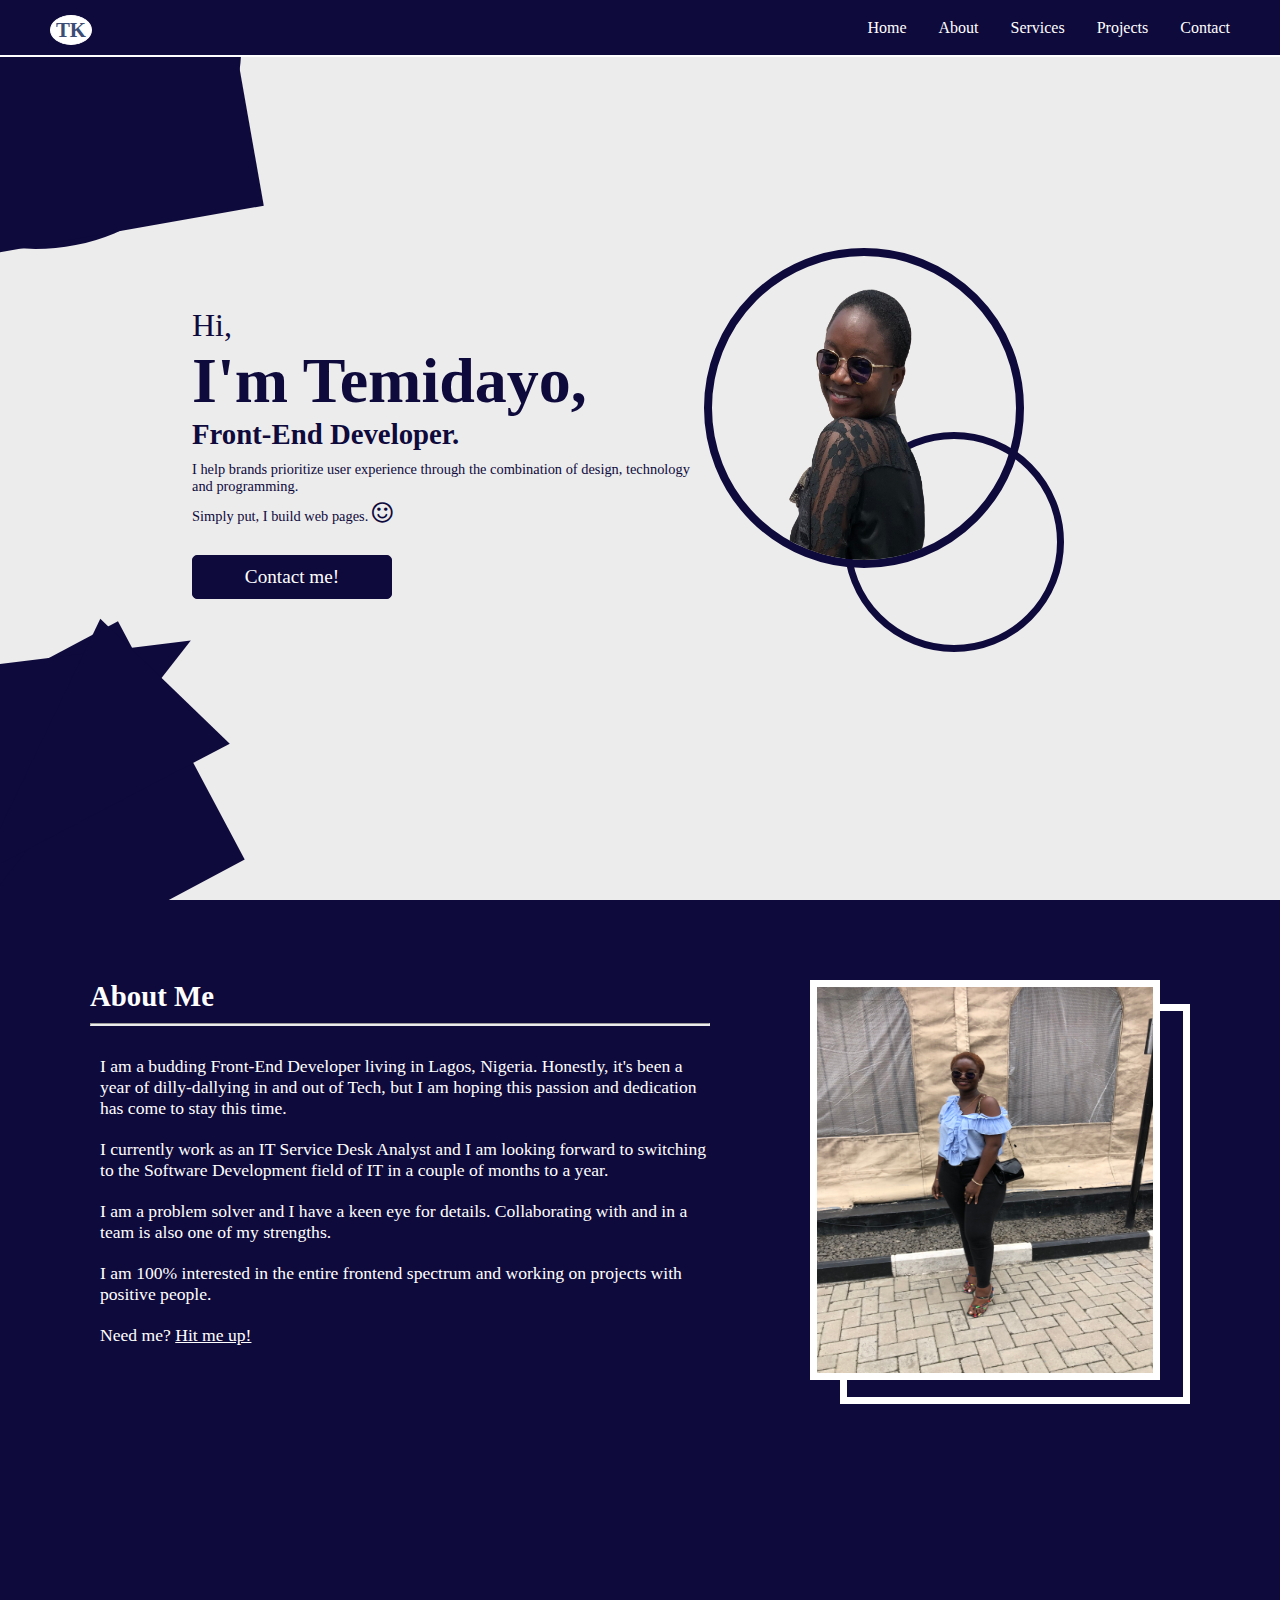
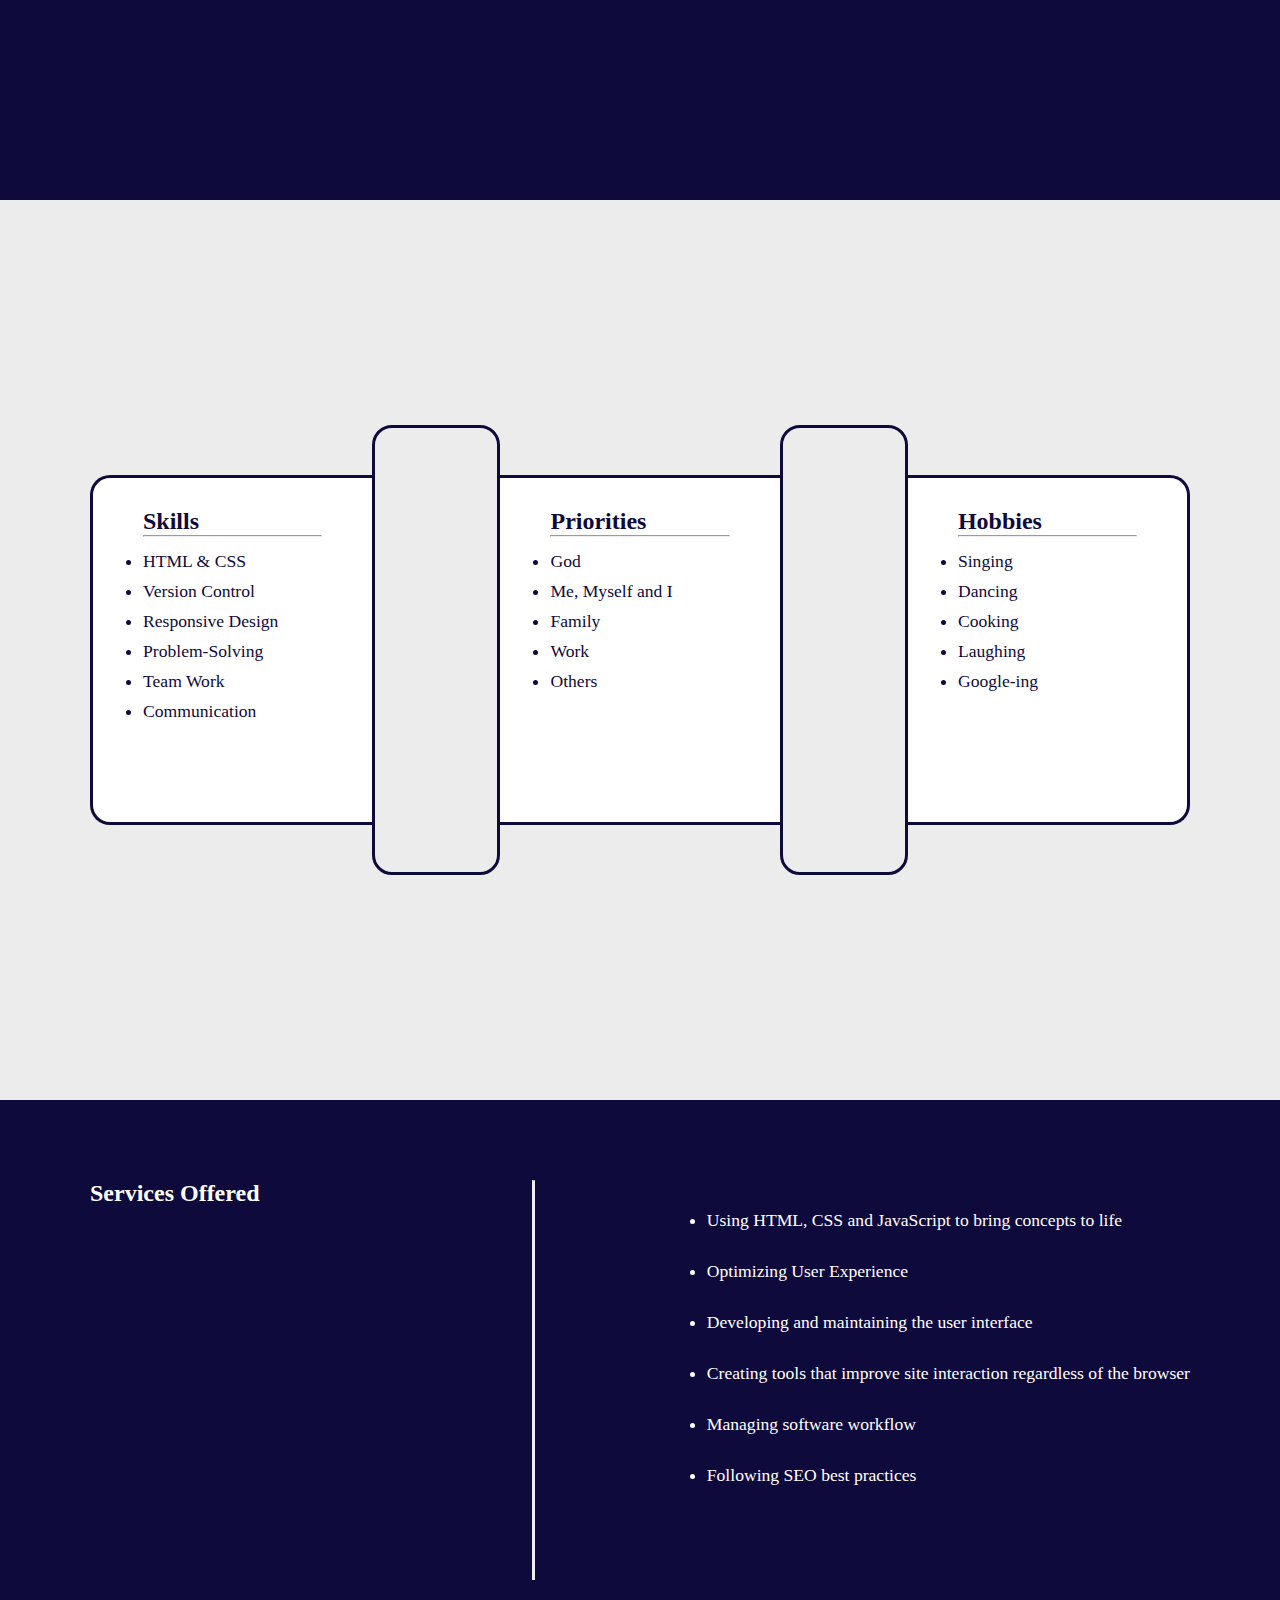
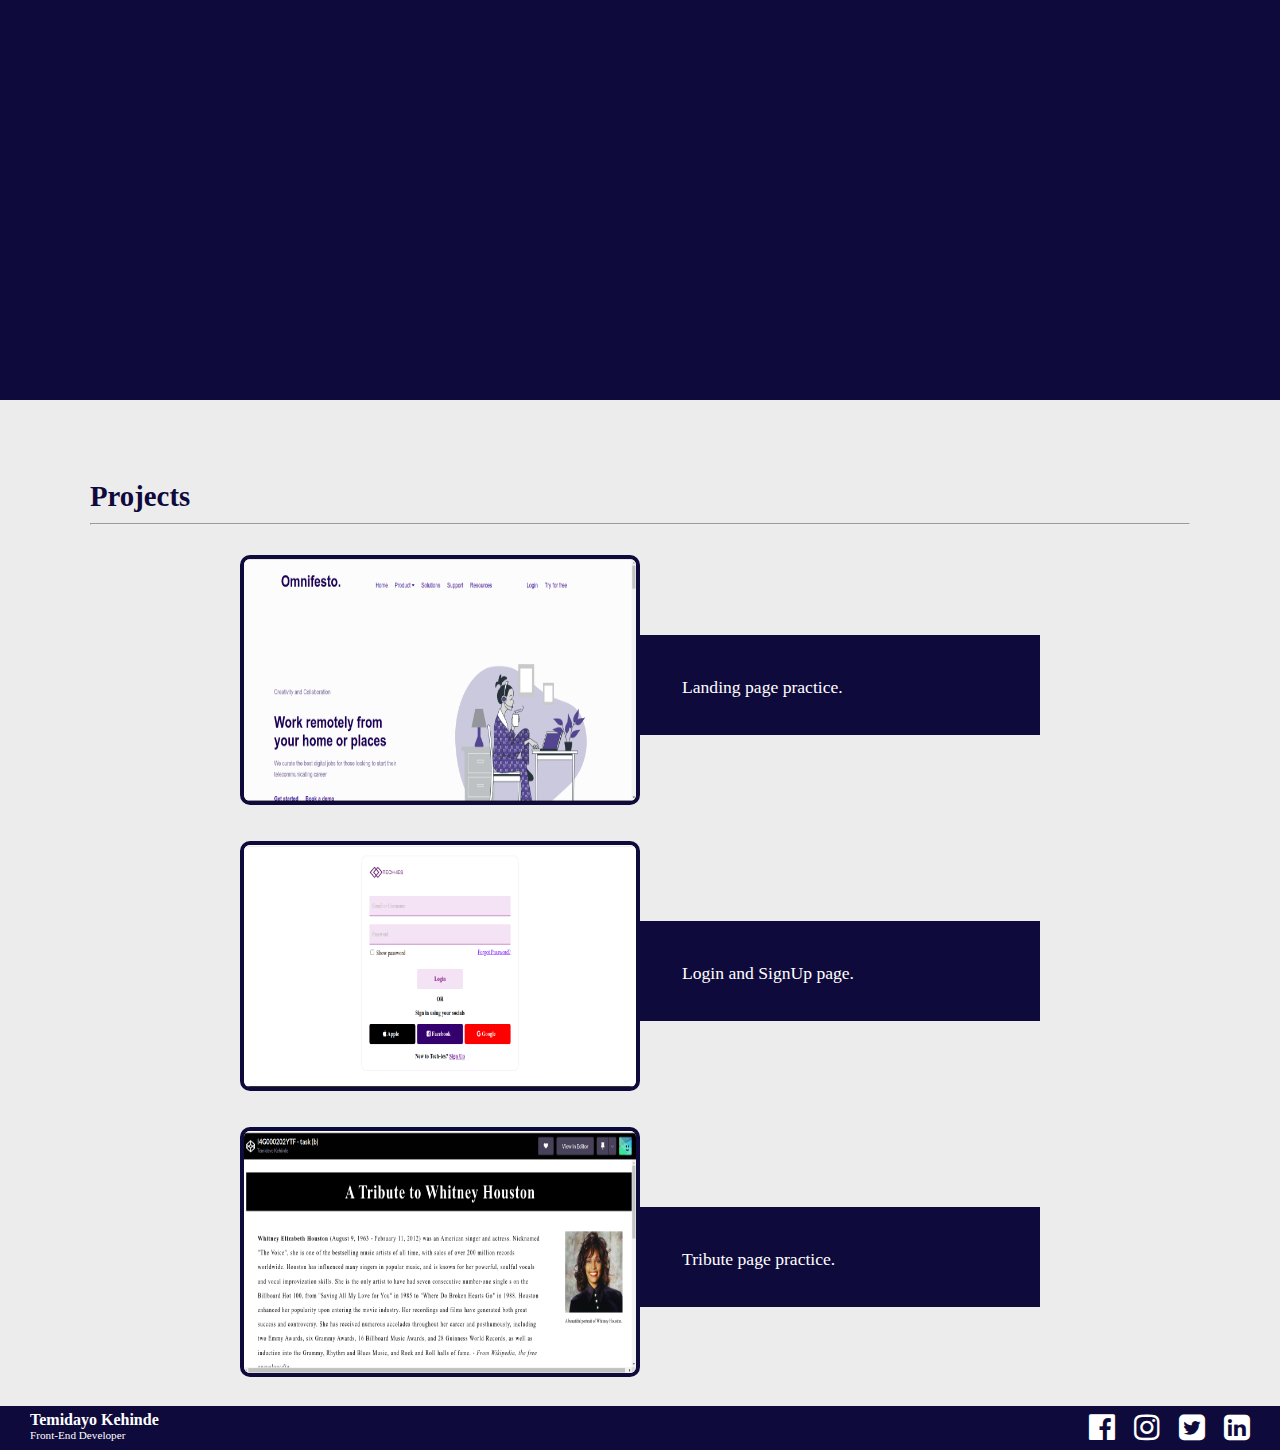
==== commit 6fe3905f: "Made some changes" ====
--- a/index.html
+++ b/index.html
@@ -39,7 +39,7 @@
         <a href="contact.html"><button>Contact me!</button></a>
       </article>
       <article class="facePic">
-        <img src="IMG-1840-removebg-preview.png" alt="A snap-shot of me" class="facePic1" />
+        <img src="images/IMG-1840-removebg-preview.png" alt="A snap-shot of me" class="facePic1" />
         <p class="facePic2"></p>
       </article>
     </section>
@@ -68,7 +68,7 @@
         <p>Need me? <a href="contact.html">Hit me up!</a></p>
       </article>
       <article class="fullPic">
-        <img src="IMG-5020.jpg" alt="A full picture of me." />
+        <img src="images/IMG-5020.jpg" alt="A full picture of me." />
         <p class="fullPic2"></p>
       </article>
     </section>
@@ -136,7 +136,7 @@
       <section class="projFlex1">
         <article>
           <a href="https://omnifestoPrac.temidayokehinde.repl.co" target="_blank">
-            <img src="landingp.png" alt="">
+            <img src="images/landingp.png" alt="">
           </a>
         </article>
         <article>
@@ -146,7 +146,7 @@
       <section class="projFlex2">
         <article>
           <a href="https://Tech-ies-Zuri-Task1.temidayokehinde.repl.co" target="_blank">
-            <img src="form.png" alt="">
+            <img src="images/form.png" alt="">
           </a>
         </article>
         <article>
@@ -156,7 +156,7 @@
       <section class="projFlex3">
         <article>
           <a href="https://codepen.io/temidayoK/pen/ExLRZqj" target="_blank">
-            <img src="tribute.png" alt="">
+            <img src="images/tribute.png" alt="">
           </a>
         </article>
         <article>
--- a/portfolio.css
+++ b/portfolio.css
@@ -57,7 +57,7 @@
 }
 
 #intro {
-  background-image: url(Animated\ Shape.svg);
+  background-image: url(images/Animated\ Shape.svg);
   background-size: cover;
   background-repeat: no-repeat;
   height: 100vh;
@@ -75,7 +75,7 @@
 }
 
 .introText {
-  width: 50vw;
+  width: 40vw;
 }
 
 .shortIntro {
@@ -540,7 +540,7 @@
 
   .shortIntro {
     width: 100%;
-    font-size: 1.1em;
+    /* font-size: 1.1em; */
   }
 
   .facePic {
